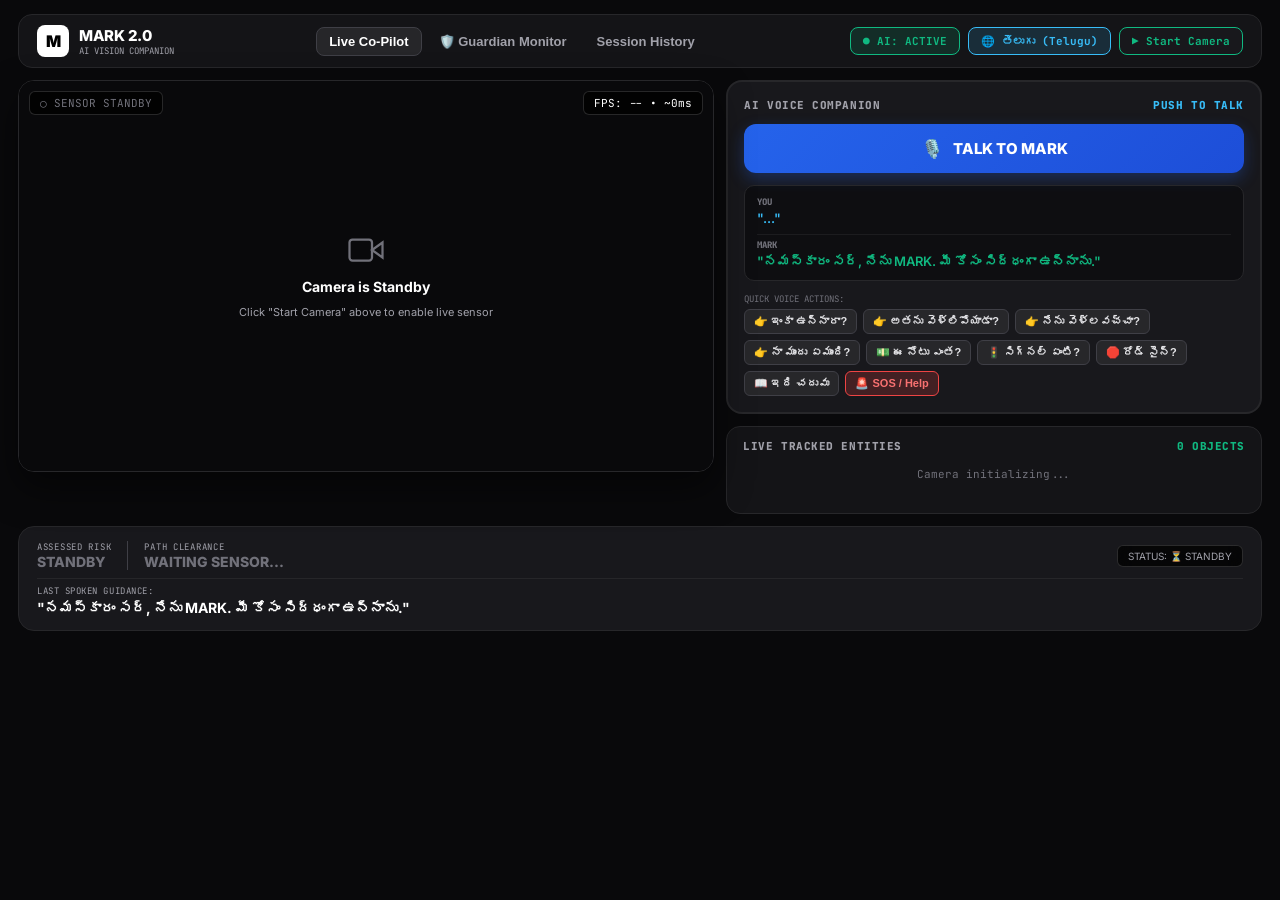
==== frontend/app.html @ 0a8d7340 "MARK 2.0 (Mark A9) - Autonomous AI Visual & Mobility Assistant with Persistent Tracking, Twilio Emer" ====
<!DOCTYPE html>
<html lang="en">
<head>
  <meta charset="UTF-8">
  <meta name="viewport" content="width=device-width, initial-scale=1.0">
  <title>MARK 2.0 — AI Vision Companion</title>
  <link rel="stylesheet" href="/styles.css?v=3.0">
  <link rel="preconnect" href="https://fonts.googleapis.com">
  <link rel="preconnect" href="https://fonts.gstatic.com" crossorigin>
  <link href="https://fonts.googleapis.com/css2?family=Inter:wght@400;500;600;700;800;900&family=JetBrains+Mono:wght@500;600;700;800&display=swap" rel="stylesheet">
  <style>
    * { box-sizing: border-box; }
    body {
      background-color: #09090b;
      color: #f4f4f5;
      margin: 0;
      font-family: 'Inter', -apple-system, BlinkMacSystemFont, sans-serif;
      overflow-x: hidden;
    }

    .app-workspace-container {
      max-width: 1400px;
      margin: 0 auto;
      width: 100%;
      padding: 14px 18px;
      display: flex;
      flex-direction: column;
      gap: 12px;
    }

    /* Top Navigation Bar */
    .app-top-nav {
      background: #141417;
      border: 1px solid #27272a;
      border-radius: 14px;
      padding: 10px 18px;
      display: flex;
      align-items: center;
      justify-content: space-between;
      flex-wrap: wrap;
      gap: 10px;
    }

    .nav-brand-group {
      display: flex;
      align-items: center;
      gap: 10px;
    }

    .nav-brand-logo {
      width: 32px;
      height: 32px;
      border-radius: 8px;
      background: #fff;
      color: #000;
      display: flex;
      align-items: center;
      justify-content: center;
      font-weight: 900;
      font-size: 16px;
    }

    .app-nav-tabs {
      display: flex;
      gap: 4px;
    }

    .app-nav-tab {
      background: transparent;
      border: 1px solid transparent;
      color: #a1a1aa;
      font-size: 13px;
      font-weight: 600;
      padding: 6px 12px;
      border-radius: 8px;
      cursor: pointer;
      transition: all 0.15s;
    }

    .app-nav-tab.active {
      background: rgba(255, 255, 255, 0.08);
      border-color: #3f3f46;
      color: #fff;
    }

    .top-controls {
      display: flex;
      align-items: center;
      gap: 8px;
      flex-wrap: wrap;
    }

    .ctrl-btn {
      font-family: 'JetBrains Mono', monospace;
      font-size: 11px;
      font-weight: 700;
      padding: 6px 12px;
      border-radius: 8px;
      border: 1px solid #3f3f46;
      background: #18181c;
      color: #e4e4e7;
      cursor: pointer;
      transition: all 0.15s;
      display: inline-flex;
      align-items: center;
      gap: 6px;
    }

    .ctrl-btn:hover {
      background: #27272a;
      border-color: #52525b;
    }

    /* Main Stable Grid */
    .app-main-grid {
      display: grid;
      grid-template-columns: 1.3fr 1fr;
      gap: 12px;
      align-items: start;
    }

    /* Camera Feed Card - FIXED STABLE DIMENSIONS */
    .app-camera-card {
      background: #000;
      border: 1px solid #27272a;
      border-radius: 16px;
      position: relative;
      overflow: hidden;
      aspect-ratio: 16/9;
      width: 100%;
      max-height: 440px;
      box-shadow: 0 16px 36px rgba(0, 0, 0, 0.5);
      display: flex;
      align-items: center;
      justify-content: center;
    }

    #active-video {
      width: 100%;
      height: 100%;
      object-fit: contain;
      display: block;
    }

    #active-canvas {
      position: absolute;
      inset: 0;
      width: 100%;
      height: 100%;
      pointer-events: none;
      object-fit: contain;
    }

    .camera-hud-overlay {
      position: absolute;
      top: 10px;
      left: 10px;
      right: 10px;
      display: flex;
      justify-content: space-between;
      pointer-events: none;
      font-family: 'JetBrains Mono', monospace;
      font-size: 11px;
      z-index: 5;
    }

    .hud-pill {
      background: rgba(0, 0, 0, 0.75);
      backdrop-filter: blur(8px);
      border: 1px solid rgba(255, 255, 255, 0.15);
      padding: 4px 10px;
      border-radius: 6px;
      color: #fff;
    }

    .camera-offline-overlay {
      position: absolute;
      inset: 0;
      background: #09090b;
      display: flex;
      flex-direction: column;
      align-items: center;
      justify-content: center;
      gap: 10px;
      color: #71717a;
      z-index: 4;
      text-align: center;
      padding: 20px;
    }

    /* Right Column Stack */
    .app-sidebar-stack {
      display: flex;
      flex-direction: column;
      gap: 12px;
    }

    /* The ONE and ONLY Push-To-Talk Card */
    .app-voice-companion-card {
      background: #18181c;
      border: 2px solid #27272a;
      border-radius: 16px;
      padding: 16px;
      display: flex;
      flex-direction: column;
      gap: 12px;
      transition: border-color 0.2s, box-shadow 0.2s;
    }

    .app-voice-companion-card.LISTENING {
      border-color: #ef4444;
      box-shadow: 0 0 20px rgba(239, 68, 68, 0.25);
    }

    .app-voice-companion-card.PROCESSING {
      border-color: #38bdf8;
      box-shadow: 0 0 20px rgba(56, 189, 248, 0.25);
    }

    .app-voice-companion-card.SPEAKING {
      border-color: #10b981;
      box-shadow: 0 0 20px rgba(16, 185, 129, 0.25);
    }

    .card-heading-mono {
      font-family: 'JetBrains Mono', monospace;
      font-size: 11px;
      font-weight: 800;
      letter-spacing: 0.05em;
      text-transform: uppercase;
      color: #a1a1aa;
      display: flex;
      align-items: center;
      justify-content: space-between;
    }

    /* Dedicated Single Microphone Button */
    .btn-talk-mark {
      background: linear-gradient(135deg, #2563eb, #1d4ed8);
      border: none;
      color: #fff;
      font-family: 'Inter', sans-serif;
      font-size: 15px;
      font-weight: 800;
      padding: 14px 20px;
      border-radius: 12px;
      cursor: pointer;
      display: flex;
      align-items: center;
      justify-content: center;
      gap: 10px;
      transition: transform 0.15s, background 0.2s;
      width: 100%;
      box-shadow: 0 6px 16px rgba(37, 99, 235, 0.3);
    }

    .btn-talk-mark:hover {
      transform: translateY(-1px);
    }

    .btn-talk-mark:active {
      transform: translateY(1px);
    }

    .btn-talk-mark.LISTENING {
      background: #ef4444 !important;
      box-shadow: 0 0 20px rgba(239, 68, 68, 0.6) !important;
    }

    .btn-talk-mark.PROCESSING {
      background: #0284c7 !important;
    }

    .btn-talk-mark.SPEAKING {
      background: #059669 !important;
    }

    /* Real-Time Transcript Box */
    .conversation-transcript-box {
      background: rgba(0, 0, 0, 0.4);
      border: 1px solid #27272a;
      border-radius: 10px;
      padding: 10px 12px;
      display: flex;
      flex-direction: column;
      gap: 6px;
      min-height: 70px;
    }

    .transcript-line {
      display: flex;
      flex-direction: column;
      gap: 2px;
    }

    .transcript-tag {
      font-family: 'JetBrains Mono', monospace;
      font-size: 9px;
      font-weight: 800;
      color: #71717a;
      text-transform: uppercase;
    }

    .transcript-text {
      color: #fff;
      font-size: 13px;
      font-weight: 600;
      line-height: 1.35;
    }

    /* Quick Action Chips */
    .quick-actions-flow {
      display: flex;
      flex-wrap: wrap;
      gap: 6px;
    }

    .action-chip {
      background: #27272a;
      border: 1px solid #3f3f46;
      color: #e4e4e7;
      font-size: 11px;
      font-weight: 700;
      padding: 5px 9px;
      border-radius: 6px;
      cursor: pointer;
      transition: all 0.15s;
    }

    .action-chip:hover {
      background: #3f3f46;
      color: #fff;
    }

    .action-chip.sos {
      background: rgba(239, 68, 68, 0.2);
      border-color: #ef4444;
      color: #f87171;
    }

    /* Live Tracking Card */
    .app-glass-card {
      background: #141417;
      border: 1px solid #27272a;
      border-radius: 14px;
      padding: 12px 16px;
      display: flex;
      flex-direction: column;
      gap: 8px;
    }

    #tracking-list {
      display: flex;
      flex-direction: column;
      gap: 4px;
      max-height: 110px;
      min-height: 40px;
      overflow-y: auto;
      font-family: 'JetBrains Mono', monospace;
      font-size: 11px;
    }

    /* Intelligence Card */
    .app-intelligence-card {
      background: #18181c;
      border: 1px solid #27272a;
      border-radius: 16px;
      padding: 14px 18px;
      display: flex;
      flex-direction: column;
      gap: 8px;
      transition: background 0.3s, border-color 0.3s;
    }

    .app-intelligence-card.RED {
      background: rgba(239, 68, 68, 0.12);
      border-color: #ef4444;
    }

    .app-intelligence-card.YELLOW {
      background: rgba(245, 158, 11, 0.1);
      border-color: #f59e0b;
    }

    .app-intelligence-card.GREEN {
      background: rgba(16, 185, 129, 0.08);
      border-color: #10b981;
    }

    @media (max-width: 960px) {
      .app-main-grid { grid-template-columns: 1fr; }
    }
  </style>
</head>
<body>

  <div class="app-workspace-container">
    
    <!-- 1. Top Navigation Bar -->
    <header class="app-top-nav">
      <div class="nav-brand-group">
        <div class="nav-brand-logo">M</div>
        <div>
          <div style="font-weight: 800; font-size: 15px; letter-spacing: -0.02em; color: #fff;">MARK 2.0</div>
          <div style="font-family: 'JetBrains Mono', monospace; font-size: 9px; color: #a1a1aa;">AI VISION COMPANION</div>
        </div>
      </div>

      <!-- Navigation Tabs -->
      <div class="app-nav-tabs">
        <button class="app-nav-tab active" id="tab-live">Live Co-Pilot</button>
        <button class="app-nav-tab" id="tab-guardian">🛡️ Guardian Monitor</button>
        <button class="app-nav-tab" id="tab-history">Session History</button>
      </div>

      <!-- Controls: AI Mode Toggle, Language, Camera Toggle -->
      <div class="top-controls">
        <button id="btn-toggle-ai-mode" class="ctrl-btn" style="border-color: #10b981; color: #10b981; background: rgba(16, 185, 129, 0.15);">
          ● AI: ACTIVE
        </button>
        <button id="btn-toggle-lang" class="ctrl-btn" style="border-color: #38bdf8; color: #38bdf8; background: rgba(56, 189, 248, 0.15);">
          🌐 తెలుగు (Telugu)
        </button>
        <button id="btn-toggle-camera" class="ctrl-btn" style="border-color: #10b981; color: #10b981;">
          ▶ Start Camera
        </button>
      </div>
    </header>

    <!-- Active Emergency SOS Banner (Visible when emergency is active) -->
    <div id="emergency-active-banner" style="display: none; background: linear-gradient(135deg, #7f1d1d, #991b1b); border: 2px solid #ef4444; border-radius: 12px; padding: 12px 18px; align-items: center; justify-content: space-between; gap: 12px; color: #fff; box-shadow: 0 0 30px rgba(239, 68, 68, 0.4);">
      <div style="display: flex; align-items: center; gap: 12px;">
        <span style="font-size: 24px;">🚨</span>
        <div>
          <div style="font-weight: 800; font-size: 14px; letter-spacing: 0.05em; text-transform: uppercase;">
            EMERGENCY ACTIVE • OUTBOUND CALL INITIATED
          </div>
          <div style="font-size: 12px; color: #fecaca;" id="emergency-call-status-text">
            Calling family contact (+1 949 738 5095) • Caretaker Stream Synced
          </div>
        </div>
      </div>
      <div style="display: flex; align-items: center; gap: 8px;">
        <a id="btn-emergency-dial" href="tel:+19497385095" class="ctrl-btn" style="background: #ef4444; border: 1px solid #fff; color: #fff; text-decoration: none; font-weight: bold; padding: 6px 14px; display: inline-flex; align-items: center; gap: 6px; cursor: pointer;">
          📞 Dial Call (+1 949 738 5095)
        </a>
        <button id="btn-resolve-emergency" class="ctrl-btn" style="background: rgba(0,0,0,0.5); border-color: #fca5a5; color: #fff; padding: 6px 14px; cursor: pointer;">
          ✓ Resolve
        </button>
      </div>
    </div>

    <!-- 2. Main Live Grid (Camera + Conversational Companion & Tracking) -->
    <div class="app-main-grid" id="view-live">
      
      <!-- Live Camera Feed Card -->
      <div class="app-camera-card">
        <video id="active-video" playsinline muted autoplay></video>
        <canvas id="active-canvas" width="640" height="360"></canvas>

        <div class="camera-hud-overlay">
          <div class="hud-pill" id="hud-cam-status" style="color: #71717a;">
            ○ SENSOR STANDBY
          </div>
          <div class="hud-pill" id="hud-latency">
            FPS: -- • ~0ms
          </div>
        </div>

        <div id="camera-offline-msg" class="camera-offline-overlay">
          <svg width="36" height="36" viewBox="0 0 24 24" fill="none" stroke="currentColor" stroke-width="1.5"><path d="M23 7l-7 5 7 5V7z"/><rect x="1" y="5" width="15" height="14" rx="2" ry="2"/></svg>
          <div style="font-weight: 700; font-size: 14px; color: #fff;">Camera is Standby</div>
          <div style="font-size: 11px; color: #a1a1aa;">Click "Start Camera" above to enable live sensor</div>
        </div>
      </div>

      <!-- Right Column: Conversational Voice Stack & Live Tracking -->
      <div class="app-sidebar-stack">
        
        <!-- Primary Single Push-To-Talk Voice Companion -->
        <div class="app-voice-companion-card" id="voice-companion-card">
          <div class="card-heading-mono">
            <span>AI VOICE COMPANION</span>
            <span id="voice-mic-badge" style="color: #38bdf8;">PUSH TO TALK</span>
          </div>

          <!-- THE ONE MICROPHONE BUTTON -->
          <button id="btn-talk-mark" class="btn-talk-mark">
            <span id="mic-icon" style="font-size: 18px;">🎙️</span>
            <span id="mic-label">TALK TO MARK</span>
          </button>

          <!-- Conversation Transcript Box -->
          <div class="conversation-transcript-box">
            <div class="transcript-line">
              <span class="transcript-tag">YOU</span>
              <span class="transcript-text" id="transcript-you" style="color: #38bdf8;">"..."</span>
            </div>
            <div class="transcript-line" style="border-top: 1px solid rgba(255,255,255,0.06); padding-top: 4px;">
              <span class="transcript-tag">MARK</span>
              <span class="transcript-text" id="transcript-mark" style="color: #10b981;">"నమస్కారం సర్, నేను MARK. మీ కోసం సిద్ధంగా ఉన్నాను."</span>
            </div>
          </div>

          <!-- Conversational Quick Action Chips -->
          <div>
            <div style="font-family: 'JetBrains Mono', monospace; font-size: 9px; color: #71717a; text-transform: uppercase; margin-bottom: 4px;">
              Quick Voice Actions:
            </div>
            <div class="quick-actions-flow">
              <button class="action-chip" onclick="triggerVoiceQuery('ఇంకా ఉన్నారా?')">👉 ఇంకా ఉన్నారా?</button>
              <button class="action-chip" onclick="triggerVoiceQuery('అతను వెళ్లిపోయాడా?')">👉 అతను వెళ్లిపోయాడా?</button>
              <button class="action-chip" onclick="triggerVoiceQuery('నేను వెళ్లవచ్చా?')">👉 నేను వెళ్లవచ్చా?</button>
              <button class="action-chip" onclick="triggerVoiceQuery('నా ముందు ఏముంది?')">👉 నా ముందు ఏముంది?</button>
              <button class="action-chip" onclick="triggerVoiceQuery('ఈ నోటు ఎంత?')">💵 ఈ నోటు ఎంత?</button>
              <button class="action-chip" onclick="triggerVoiceQuery('సిగ్నల్ ఏ కలర్ ఉంది?')">🚦 సిగ్నల్ ఏంటి?</button>
              <button class="action-chip" onclick="triggerVoiceQuery('రోడ్ సైన్ ఏముంది?')">🛑 రోడ్ సైన్?</button>
              <button class="action-chip" onclick="triggerVoiceQuery('ఇది చదువు')">📖 ఇది చదువు</button>
              <button class="action-chip sos" onclick="triggerVoiceQuery('మార్క్ help')">🚨 SOS / Help</button>
            </div>
          </div>
        </div>

        <!-- Live Environment & Active Tracking -->
        <div class="app-glass-card">
          <div class="card-heading-mono">
            <span>LIVE TRACKED ENTITIES</span>
            <span id="env-total-tag" style="color: #10b981;">0 OBJECTS</span>
          </div>
          <div id="tracking-list">
            <div style="color: #71717a; text-align: center; padding: 6px;">Camera initializing...</div>
          </div>
        </div>

      </div>

    </div>

    <!-- 3. Authoritative World State & Intelligence Status Card -->
    <div class="app-intelligence-card UNKNOWN" id="intelligence-card">
      <div style="display: flex; align-items: center; justify-content: space-between; flex-wrap: wrap; gap: 8px;">
        <div style="display: flex; align-items: center; gap: 16px;">
          <div>
            <div style="font-family: 'JetBrains Mono', monospace; font-size: 9px; color: #a1a1aa; text-transform: uppercase; letter-spacing: 0.08em;">
              ASSESSED RISK
            </div>
            <div id="intel-risk-level" style="font-size: 14px; font-weight: 800; color: #71717a;">
              STANDBY
            </div>
          </div>

          <div style="border-left: 1px solid #3f3f46; padding-left: 16px;">
            <div style="font-family: 'JetBrains Mono', monospace; font-size: 9px; color: #a1a1aa; text-transform: uppercase; letter-spacing: 0.08em;">
              PATH CLEARANCE
            </div>
            <div id="intel-path-status" style="font-size: 14px; font-weight: 800; color: #71717a;">
              WAITING SENSOR...
            </div>
          </div>
        </div>

        <div class="hud-pill" id="intel-decision-pill" style="border-color: rgba(255, 255, 255, 0.15); color: #a1a1aa; font-size: 10px;">
          STATUS: ⏳ STANDBY
        </div>
      </div>

      <div style="border-top: 1px solid rgba(255, 255, 255, 0.06); padding-top: 6px;">
        <div style="font-family: 'JetBrains Mono', monospace; font-size: 9px; color: #a1a1aa; text-transform: uppercase; letter-spacing: 0.06em; margin-bottom: 2px;">
          LAST SPOKEN GUIDANCE:
        </div>
        <div id="intel-last-instruction" style="font-size: 14px; font-weight: 700; color: #fff;">
          "నమస్కారం సర్, నేను MARK. మీ కోసం సిద్ధంగా ఉన్నాను."
        </div>
      </div>
    </div>

    <!-- Guardian Monitor View (Tab 2) -->
    <div id="view-guardian" style="display: none; flex-direction: column; gap: 12px;">
      <div class="app-main-grid">
        <div class="app-camera-card">
          <canvas id="guardian-canvas" width="640" height="360" style="width: 100%; height: 100%; object-fit: contain;"></canvas>
          <div class="camera-hud-overlay">
            <div class="hud-chip" style="color: #10b981; background: rgba(0,0,0,0.7); padding: 4px 8px; border-radius: 4px;">● GUARDIAN LIVE FEED</div>
          </div>
        </div>

        <div class="app-sidebar-stack">
          <div class="app-glass-card" style="flex: 1;">
            <div class="card-heading-mono">
              <span>REMOTE CARETAKER STREAM</span>
              <span style="color: #38bdf8;">SYNCED</span>
            </div>
            <p style="color: #a1a1aa; font-size: 12px; line-height: 1.4;">
              Guardian monitors the exact authoritative world state and live video computed from the user's perception stack.
            </p>
            <div style="margin-top: 8px;">
              <a href="/guardian" target="_blank" class="ctrl-btn" style="text-decoration: none; border-color: #38bdf8; color: #38bdf8;">
                ↗ Open Full Guardian Dashboard in New Tab
              </a>
            </div>
          </div>
        </div>
      </div>
    </div>

    <!-- Session History View (Tab 3) -->
    <div id="view-history" style="display: none; flex-direction: column; gap: 12px;">
      <div class="app-glass-card">
        <div class="card-heading-mono">
          <span>PAST RECORDED SESSIONS</span>
          <span style="color: #10b981;">SUPABASE CLOUD SYNCED</span>
        </div>
        <div id="history-container" style="display: flex; flex-direction: column; gap: 8px; margin-top: 8px;">
          <div style="color: #71717a; padding: 12px; text-align: center;">Loading session history...</div>
        </div>
      </div>
    </div>

  </div>

  <script src="/app_workspace.js?v=3.0"></script>
</body>
</html>
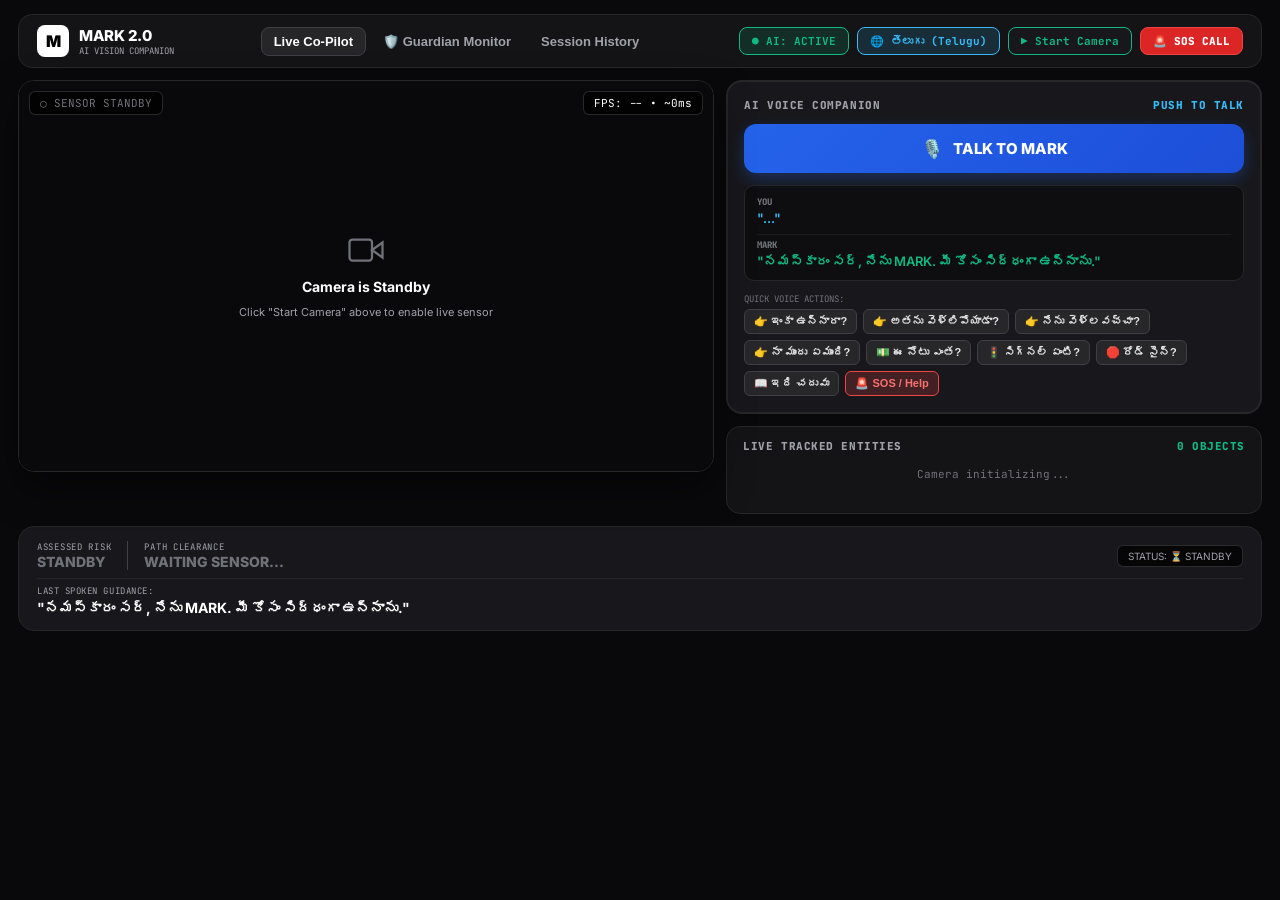
==== commit 72c9bd6d: "Add dedicated SOS trigger and dynamic to_number calling support" ====
--- a/frontend/app.html
+++ b/frontend/app.html
@@ -413,7 +413,7 @@
         <button class="app-nav-tab" id="tab-history">Session History</button>
       </div>
 
-      <!-- Controls: AI Mode Toggle, Language, Camera Toggle -->
+      <!-- Controls: AI Mode Toggle, Language, Camera Toggle, SOS Button -->
       <div class="top-controls">
         <button id="btn-toggle-ai-mode" class="ctrl-btn" style="border-color: #10b981; color: #10b981; background: rgba(16, 185, 129, 0.15);">
           ● AI: ACTIVE
@@ -424,6 +424,9 @@
         <button id="btn-toggle-camera" class="ctrl-btn" style="border-color: #10b981; color: #10b981;">
           ▶ Start Camera
         </button>
+        <button id="btn-trigger-sos" class="ctrl-btn" style="border-color: #ef4444; color: #fff; background: #dc2626; font-weight: 800;">
+          🚨 SOS CALL
+        </button>
       </div>
     </header>
 
